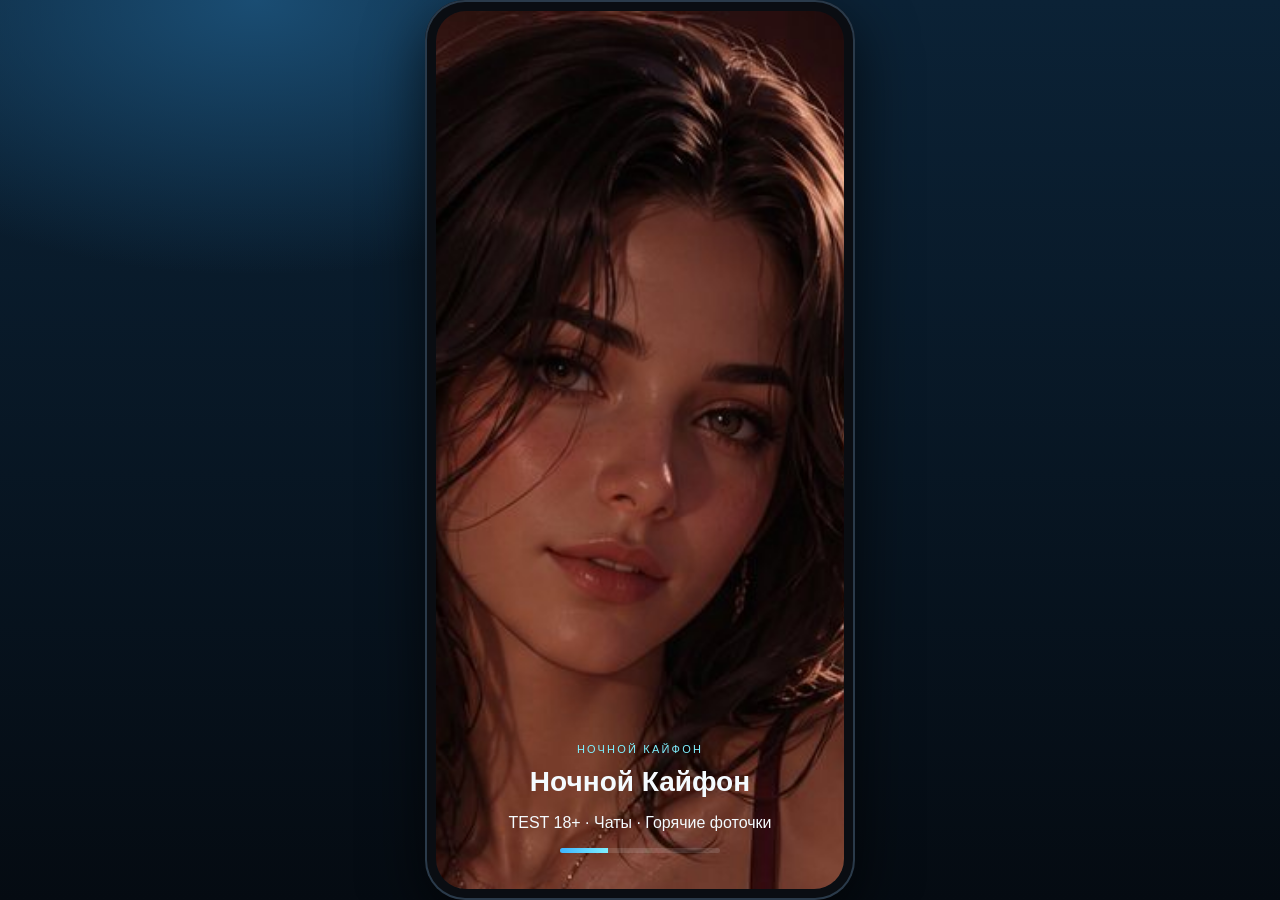
==== game/index.src.html @ 8cf1dea0 "Polish KayPhone: Russian-only UI, long Telegram chats, home widgets Keep the phone shell and four ap" ====
<!DOCTYPE html>
<html lang="ru" translate="no">
<head>
  <meta charset="UTF-8">
  <meta name="viewport" content="width=device-width, initial-scale=1, maximum-scale=1, user-scalable=no, viewport-fit=cover">
  <meta name="apple-mobile-web-app-capable" content="yes">
  <meta name="mobile-web-app-capable" content="yes">
  <meta name="theme-color" content="#071018">
  <meta name="google" content="notranslate">
  <title>Ночной Кайфон</title>
  <link rel="stylesheet" href="css/app.css">
  <script src="/sdk.js"></script>
</head>
<body>
  <div id="app">
    <div class="phone">
      <div class="phone-screen">
        <div class="status"><span id="clock">21:14</span><span>KayPhone</span><span>▮▮▮</span></div>
        <div id="boot" class="boot">
          <div class="boot-glow"></div>
          <img class="boot-hero" src="assets/img/hero.jpg" alt="">
          <div class="boot-copy">
            <p class="boot-kicker">ночной кайфон</p>
            <h1>Ночной Кайфон</h1>
            <p class="boot-sub">TEST 18+ · Чаты · Горячие фоточки</p>
            <div class="boot-bar"><i></i></div>
          </div>
        </div>
        <div id="view" class="view hidden"></div>
        <div id="toast" class="toast hidden"></div>
        <div id="modal" class="modal hidden"></div>
        <div id="pause" class="pause hidden">
          <div class="pause-card"><h2>Пауза</h2><p>Игра на паузе, звук выключен</p></div>
        </div>
        <div class="homebar"><button type="button" onclick="Game.showHome()" aria-label="домой"><i></i></button></div>
      </div>
    </div>
  </div>
  <script src="js/i18n.js"></script>
  <script src="js/content.js"></script>
  <script src="js/chats.js"></script>
  <script src="js/audio.js"></script>
  <script src="js/platform.js"></script>
  <script src="js/app.js"></script>
</body>
</html>
---- game/css/app.css ----
:root {
  --bg: #071018;
  --cyan: #7ef0ff;
  --blue: #3db4ff;
  --gold: #ffd15a;
  --text: #f4fbff;
  --muted: #9bb8cc;
  --line: rgba(140, 220, 255, 0.28);
  --tg-in: #1e2c3a;
  --tg-out: #2b6ea3;
  --safe: env(safe-area-inset-top, 0px);
  --safeb: env(safe-area-inset-bottom, 0px);
}
* { box-sizing: border-box; -webkit-tap-highlight-color: transparent; }
html, body {
  margin: 0; padding: 0; width: 100%; height: 100%;
  overflow: hidden; background: #050b12; color: var(--text);
  font-family: "Segoe UI", "Nunito", "Trebuchet MS", sans-serif;
  user-select: none; -webkit-user-select: none; -webkit-touch-callout: none;
  overscroll-behavior: none; touch-action: manipulation;
}
img { -webkit-user-drag: none; pointer-events: none; }
button { cursor: pointer; font: inherit; color: inherit; }
#app {
  width: 100%; height: 100%; margin: 0 auto;
  max-width: min(100vw, calc(100vh * 2));
  max-height: min(100vh, calc(100vw * 2));
  display: flex; align-items: center; justify-content: center;
  background:
    radial-gradient(900px 500px at 20% 0%, #1a4d73 0%, transparent 55%),
    linear-gradient(180deg, #0b2236, #050b12);
}
.hidden { display: none !important; }

.phone {
  width: min(430px, 100%);
  height: min(100%, 900px);
  background: #0a0d12;
  border-radius: 40px;
  padding: 11px;
  box-shadow: 0 20px 60px #000a, inset 0 0 0 2px #2a3a4a;
  display: flex; flex-direction: column;
}
.phone-screen {
  flex: 1; min-height: 0; border-radius: 30px; overflow: hidden;
  background: #071018; display: flex; flex-direction: column; position: relative;
}
.status {
  height: 28px; flex-shrink: 0; display: flex; align-items: center; justify-content: space-between;
  padding: 8px 16px 0; font-size: 12px; font-weight: 700; z-index: 5;
}
.status span { opacity: .9; }
.homebar {
  height: 22px; flex-shrink: 0; display: flex; align-items: center; justify-content: center;
  background: #071018;
}
.homebar i {
  width: 120px; height: 5px; border-radius: 99px; background: #dbefff; display: block; border: 0;
}
.homebar button { background: none; border: 0; padding: 8px 40px; }

.boot { position: absolute; inset: 0; z-index: 20; }
.boot-hero { position: absolute; inset: 0; width: 100%; height: 100%; object-fit: cover; }
.boot-glow { position: absolute; inset: 0; background: linear-gradient(180deg, transparent, #071018 78%); }
.boot-copy { position: absolute; left: 0; right: 0; bottom: 36px; text-align: center; padding: 0 16px; }
.boot h1 { margin: 0; font-size: 28px; }
.boot-kicker { letter-spacing: .2em; text-transform: uppercase; color: var(--cyan); font-size: 11px; }
.boot-bar { width: 160px; height: 5px; margin: 12px auto 0; border-radius: 99px; background: #fff2; overflow: hidden; }
.boot-bar i { display: block; height: 100%; width: 30%; background: linear-gradient(90deg, var(--blue), var(--cyan)); animation: load 1.1s ease infinite; }
@keyframes load { 0% { transform: translateX(-100%); } 100% { transform: translateX(400%); } }

.view { flex: 1; min-height: 0; display: flex; flex-direction: column; position: relative; }
.topbar {
  height: 48px; display: flex; align-items: center; gap: 8px; padding: 0 10px; flex-shrink: 0;
  background: rgba(8,20,32,.92);
}
.topbar h2 { flex: 1; margin: 0; font-size: 16px; white-space: nowrap; overflow: hidden; text-overflow: ellipsis; }
.icon-btn, .coin-chip {
  border: 1px solid var(--line); background: rgba(255,255,255,.06);
  border-radius: 999px; min-height: 34px; min-width: 34px;
  display: inline-flex; align-items: center; justify-content: center; padding: 0 10px;
}
.coin-chip { color: var(--gold); font-weight: 800; font-size: 13px; }

.scroll {
  flex: 1; min-height: 0; overflow-y: auto; overflow-x: hidden;
  -webkit-overflow-scrolling: touch; overscroll-behavior: contain; touch-action: pan-y;
  padding: 10px 12px 16px;
}
.scroll::-webkit-scrollbar { width: 4px; }
.scroll::-webkit-scrollbar-thumb { background: rgba(80,190,255,.45); border-radius: 99px; }

.home {
  flex: 1; min-height: 0; background: #071018 url("assets/img/ui/home-wall.jpg") center/cover no-repeat;
  display: flex; flex-direction: column; padding: 18px 16px 10px;
}
.home-clock { text-align: center; color: #fff; text-shadow: 0 2px 12px #000a; padding: 8px 0 12px; }
.home-clock .time { font-size: 58px; font-weight: 200; letter-spacing: 2px; line-height: 1; }
.home-clock .date { font-size: 15px; margin-top: 4px; opacity: .92; }
.home-clock .greet { font-size: 13px; margin-top: 6px; color: #c6f4ff; }
.home-notifs { display: flex; flex-direction: column; gap: 8px; margin: 4px 0 12px; }
.notif {
  width: 100%; text-align: left; display: flex; gap: 10px; align-items: center;
  background: rgba(16, 24, 36, .62); backdrop-filter: blur(10px);
  border: 1px solid rgba(255,255,255,.14); border-radius: 16px; padding: 8px 10px;
}
.notif img { width: 40px; height: 40px; border-radius: 12px; object-fit: cover; pointer-events: none; }
.notif b { display: block; font-size: 13px; }
.home-grid {
  margin-top: auto; display: grid; grid-template-columns: 1fr 1fr; gap: 16px 12px; padding: 8px 8px 4px;
}
.app-ico { background: none; border: 0; display: flex; flex-direction: column; align-items: center; gap: 6px; position: relative; }
.app-ico .ico-wrap { position: relative; width: 64px; height: 64px; }
.app-ico img {
  width: 64px; height: 64px; border-radius: 16px; object-fit: cover;
  box-shadow: 0 8px 20px #0006; pointer-events: none;
}
.app-ico span { font-size: 11px; font-weight: 700; text-shadow: 0 1px 4px #000; text-align: center; line-height: 1.2; }
.app-badge {
  position: absolute; top: -5px; right: -6px; min-width: 18px; height: 18px; padding: 0 5px;
  background: #ff3b30; color: #fff; border-radius: 99px; font-size: 11px; font-weight: 800;
  display: flex; align-items: center; justify-content: center; box-shadow: 0 2px 6px #0008;
}

.card {
  width: 100%; text-align: left; background: rgba(20,70,110,.78); border: 1px solid var(--line);
  border-radius: 16px; padding: 10px; display: flex; gap: 10px; align-items: center;
}
.avatar { width: 52px; height: 52px; border-radius: 50%; object-fit: cover; flex-shrink: 0; border: 2px solid var(--cyan); }
.avatar.sq { border-radius: 16px; }
.muted { color: var(--muted); font-size: 12px; }
.preview { color: #9ad8ff; font-size: 12px; margin-top: 2px; white-space: nowrap; overflow: hidden; text-overflow: ellipsis; }
.btn {
  border: 0; border-radius: 14px; min-height: 44px; padding: 0 14px; font-weight: 800;
  background: linear-gradient(135deg, var(--blue), #6a7bff); color: #fff;
}
.btn.sec { background: rgba(255,255,255,.08); border: 1px solid var(--line); }
.btn.gold { background: linear-gradient(135deg, #ffd15a, #ff9a3c); color: #3a2200; }
.btn.cyan { background: linear-gradient(135deg, #5ce1ff, #4f8cff); }
.btn-row { display: flex; gap: 8px; }
.btn-row .btn { flex: 1; }

.photo-grid { display: grid; grid-template-columns: repeat(2, 1fr); gap: 8px; }
.photo-card { position: relative; border-radius: 14px; overflow: hidden; aspect-ratio: 3/4; border: 1px solid var(--line); }
.photo-card img { width: 100%; height: 100%; object-fit: cover; }
.photo-card.locked img { filter: blur(14px) saturate(1.15); transform: scale(1.08); }
.photo-card .meta {
  position: absolute; left: 0; right: 0; bottom: 0; padding: 6px;
  background: linear-gradient(180deg, transparent, #000c);
  display: flex; justify-content: space-between;
}
.lock-ico { position: absolute; top: 50%; left: 50%; transform: translate(-50%,-50%); font-size: 24px; }
.badge { background: rgba(0,0,0,.45); border-radius: 8px; padding: 3px 7px; font-size: 11px; }
.badge.hot { background: #ff2d7a; font-weight: 800; }
.badge.gold { background: var(--gold); color: #3a2200; font-weight: 800; }

.q-card { background: rgba(20,70,110,.78); border: 1px solid var(--line); border-radius: 16px; padding: 14px; }
.progress { height: 7px; background: #fff1; border-radius: 99px; overflow: hidden; margin: 8px 0 12px; }
.progress i { display: block; height: 100%; background: linear-gradient(90deg, var(--blue), var(--cyan)); }
.answers { display: flex; flex-direction: column; gap: 8px; }
.answer, .choice {
  text-align: left; min-height: 46px; border-radius: 12px; border: 1px solid var(--line);
  background: rgba(255,255,255,.07); padding: 10px 12px;
}
.result { text-align: center; }
.result .big { font-size: 24px; margin: 8px 0; }
.stars { color: var(--gold); letter-spacing: 3px; }

.tg-list { background: #0e1621; }
.tg-item { width: 100%; background: #17212b; border: 0; border-bottom: 1px solid #0e1621; border-radius: 0; }
.tg-item .avatar { border-color: #2b5278; }
.tg-head {
  height: 54px; display: flex; align-items: center; gap: 8px; padding: 0 8px; flex-shrink: 0;
  background: #17212b;
}
.tg-head h2 { margin: 0; font-size: 16px; line-height: 1.1; }
.tg-head .sub { font-size: 11px; color: #6ab2f2; }
.tg-head .avatar { width: 38px; height: 38px; border-width: 0; }
.tg {
  flex: 1; min-height: 0; display: flex; flex-direction: column;
  background: #0e1621 url("assets/img/ui/tg-wall.jpg") center/cover no-repeat;
}
.messages { display: flex; flex-direction: column; gap: 6px; padding: 8px 8px 12px; }
.bubble {
  max-width: 82%; padding: 8px 10px; border-radius: 14px; line-height: 1.35; font-size: 14px;
  word-wrap: break-word;
}
.bubble.her { align-self: flex-start; background: var(--tg-in); border-bottom-left-radius: 4px; }
.bubble.me { align-self: flex-end; background: var(--tg-out); border-bottom-right-radius: 4px; }
.bubble img.att {
  display: block; width: min(220px, 70vw); height: auto; border-radius: 10px; margin-bottom: 6px;
  pointer-events: auto; cursor: pointer;
}
.choices { display: flex; flex-direction: column; gap: 6px; padding: 6px 8px 8px; background: rgba(7,16,24,.55); }
.choice { background: rgba(23,33,43,.92); }
.tg-input {
  height: 42px; margin: 0 8px 8px; border-radius: 18px; background: #17212b;
  display: flex; align-items: center; padding: 0 12px; color: #6c7f8f; font-size: 13px;
}
.dot { width: 9px; height: 9px; background: #39ff95; border-radius: 50%; display: inline-block; box-shadow: 0 0 6px #39ff95; }
.typing { align-self: flex-start; background: var(--tg-in); padding: 8px 12px; border-radius: 14px; display: flex; gap: 4px; }
.typing i {
  width: 6px; height: 6px; border-radius: 50%; background: #9bb8cc; display: block;
  animation: typ 1s infinite;
}
.typing i:nth-child(2) { animation-delay: .15s; }
.typing i:nth-child(3) { animation-delay: .3s; }
@keyframes typ { 0%, 80%, 100% { opacity: .25; transform: translateY(0); } 40% { opacity: 1; transform: translateY(-3px); } }
.unread {
  min-width: 18px; height: 18px; border-radius: 99px; background: #2ea6ff; color: #fff;
  font-size: 11px; font-weight: 800; display: inline-flex; align-items: center; justify-content: center; padding: 0 5px;
}

.stat-row { display: grid; grid-template-columns: 1fr 1fr; gap: 8px; margin: 8px 0; }
.stat { background: rgba(255,255,255,.07); border-radius: 14px; padding: 12px; text-align: center; }
.stat b { display: block; font-size: 20px; color: var(--gold); }

.toast {
  position: absolute; left: 50%; bottom: 36px; transform: translateX(-50%);
  background: #12344f; border: 1px solid var(--line); padding: 8px 12px; border-radius: 12px;
  z-index: 30; max-width: 90%; font-size: 13px;
}
.modal {
  position: absolute; inset: 0; background: rgba(5,10,16,.72); display: flex; align-items: flex-end;
  justify-content: center; z-index: 40; padding: 12px;
}
.modal-card { width: 100%; background: #154262; border: 1px solid var(--line); border-radius: 18px; padding: 14px; }
.pause {
  position: absolute; inset: 0; background: rgba(6,12,20,.82); display: flex; align-items: center;
  justify-content: center; z-index: 50;
}
.pause-card { text-align: center; }
.img-zoom { width: 100%; border-radius: 12px; max-height: 58vh; object-fit: contain; pointer-events: none; }
@media (max-width: 520px) {
  .phone { width: 100%; height: 100%; border-radius: 0; padding: 0; box-shadow: none; }
  .phone-screen { border-radius: 0; }
}
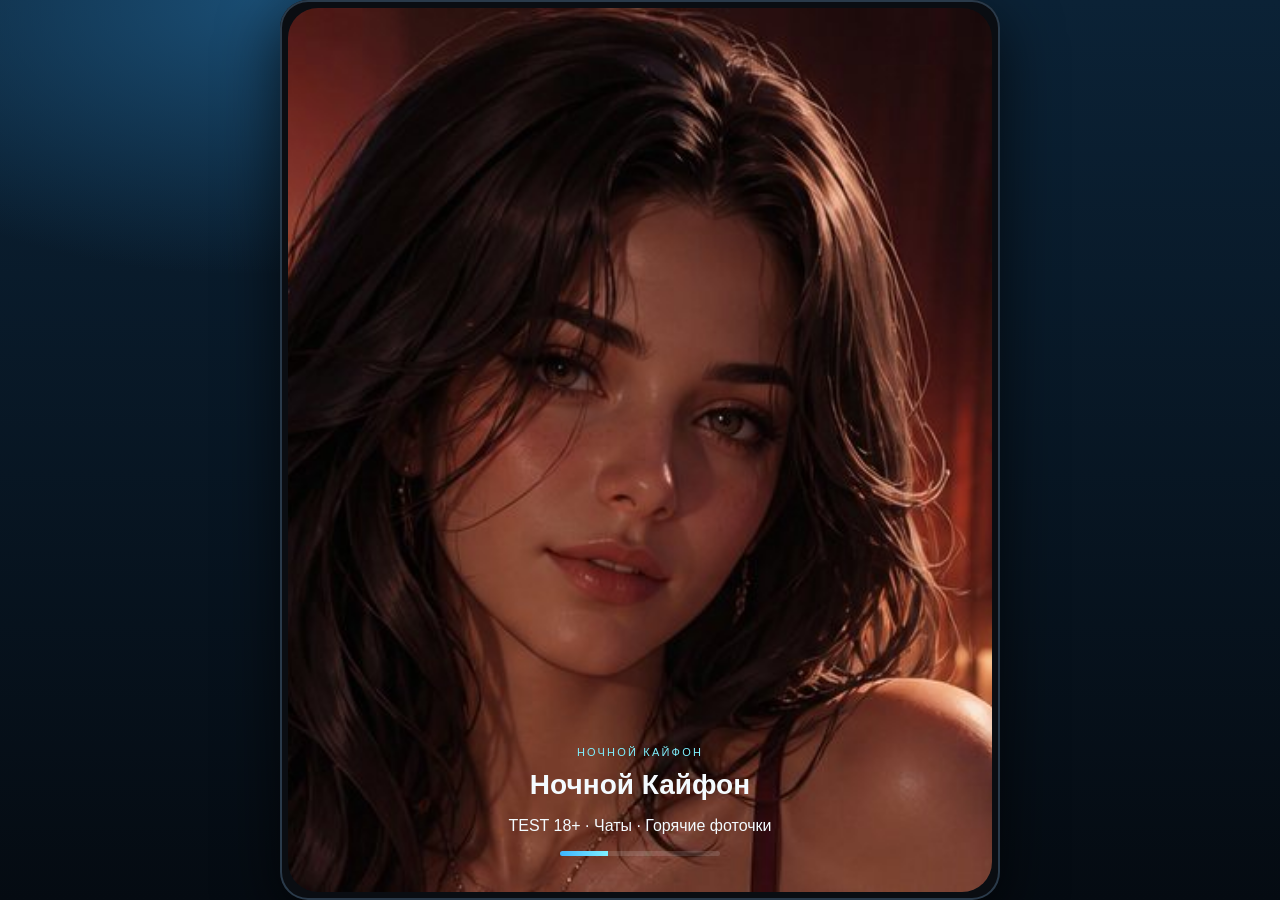
==== commit a6d6ddde: "Use relative ./asset paths and enlarge the KayPhone screen Game images now resolve from the HTML fol" ====
--- a/game/index.src.html
+++ b/game/index.src.html
@@ -8,7 +8,7 @@
   <meta name="theme-color" content="#071018">
   <meta name="google" content="notranslate">
   <title>Ночной Кайфон</title>
-  <link rel="stylesheet" href="css/app.css">
+  <link rel="stylesheet" href="./css/app.css">
   <script src="/sdk.js"></script>
 </head>
 <body>
@@ -18,7 +18,7 @@
         <div class="status"><span id="clock">21:14</span><span>KayPhone</span><span>▮▮▮</span></div>
         <div id="boot" class="boot">
           <div class="boot-glow"></div>
-          <img class="boot-hero" src="assets/img/hero.jpg" alt="">
+          <img class="boot-hero" src="./assets/img/hero.jpg" alt="">
           <div class="boot-copy">
             <p class="boot-kicker">ночной кайфон</p>
             <h1>Ночной Кайфон</h1>
@@ -36,11 +36,11 @@
       </div>
     </div>
   </div>
-  <script src="js/i18n.js"></script>
-  <script src="js/content.js"></script>
-  <script src="js/chats.js"></script>
-  <script src="js/audio.js"></script>
-  <script src="js/platform.js"></script>
-  <script src="js/app.js"></script>
+  <script src="./js/i18n.js"></script>
+  <script src="./js/content.js"></script>
+  <script src="./js/chats.js"></script>
+  <script src="./js/audio.js"></script>
+  <script src="./js/platform.js"></script>
+  <script src="./js/app.js"></script>
 </body>
 </html>
--- a/game/css/app.css
+++ b/game/css/app.css
@@ -25,7 +25,7 @@
   width: 100%; height: 100%; margin: 0 auto;
   max-width: min(100vw, calc(100vh * 2));
   max-height: min(100vh, calc(100vw * 2));
-  display: flex; align-items: center; justify-content: center;
+  display: flex; align-items: stretch; justify-content: center;
   background:
     radial-gradient(900px 500px at 20% 0%, #1a4d73 0%, transparent 55%),
     linear-gradient(180deg, #0b2236, #050b12);
@@ -33,11 +33,11 @@
 .hidden { display: none !important; }
 
 .phone {
-  width: min(430px, 100%);
-  height: min(100%, 900px);
+  width: min(720px, 100%);
+  height: 100%;
   background: #0a0d12;
-  border-radius: 40px;
-  padding: 11px;
+  border-radius: 28px;
+  padding: 8px;
   box-shadow: 0 20px 60px #000a, inset 0 0 0 2px #2a3a4a;
   display: flex; flex-direction: column;
 }
@@ -91,11 +91,11 @@
 .scroll::-webkit-scrollbar-thumb { background: rgba(80,190,255,.45); border-radius: 99px; }
 
 .home {
-  flex: 1; min-height: 0; background: #071018 url("assets/img/ui/home-wall.jpg") center/cover no-repeat;
+  flex: 1; min-height: 0; background: #071018 url("../assets/img/ui/home-wall.jpg") center/cover no-repeat;
   display: flex; flex-direction: column; padding: 18px 16px 10px;
 }
 .home-clock { text-align: center; color: #fff; text-shadow: 0 2px 12px #000a; padding: 8px 0 12px; }
-.home-clock .time { font-size: 58px; font-weight: 200; letter-spacing: 2px; line-height: 1; }
+.home-clock .time { font-size: 72px; font-weight: 200; letter-spacing: 2px; line-height: 1; }
 .home-clock .date { font-size: 15px; margin-top: 4px; opacity: .92; }
 .home-clock .greet { font-size: 13px; margin-top: 6px; color: #c6f4ff; }
 .home-notifs { display: flex; flex-direction: column; gap: 8px; margin: 4px 0 12px; }
@@ -110,9 +110,9 @@
   margin-top: auto; display: grid; grid-template-columns: 1fr 1fr; gap: 16px 12px; padding: 8px 8px 4px;
 }
 .app-ico { background: none; border: 0; display: flex; flex-direction: column; align-items: center; gap: 6px; position: relative; }
-.app-ico .ico-wrap { position: relative; width: 64px; height: 64px; }
+.app-ico .ico-wrap { position: relative; width: 76px; height: 76px; }
 .app-ico img {
-  width: 64px; height: 64px; border-radius: 16px; object-fit: cover;
+  width: 76px; height: 76px; border-radius: 18px; object-fit: cover;
   box-shadow: 0 8px 20px #0006; pointer-events: none;
 }
 .app-ico span { font-size: 11px; font-weight: 700; text-shadow: 0 1px 4px #000; text-align: center; line-height: 1.2; }
@@ -178,7 +178,7 @@
 .tg-head .avatar { width: 38px; height: 38px; border-width: 0; }
 .tg {
   flex: 1; min-height: 0; display: flex; flex-direction: column;
-  background: #0e1621 url("assets/img/ui/tg-wall.jpg") center/cover no-repeat;
+  background: #0e1621 url("../assets/img/ui/tg-wall.jpg") center/cover no-repeat;
 }
 .messages { display: flex; flex-direction: column; gap: 6px; padding: 8px 8px 12px; }
 .bubble {
@@ -231,7 +231,7 @@
 }
 .pause-card { text-align: center; }
 .img-zoom { width: 100%; border-radius: 12px; max-height: 58vh; object-fit: contain; pointer-events: none; }
-@media (max-width: 520px) {
+@media (max-width: 760px) {
   .phone { width: 100%; height: 100%; border-radius: 0; padding: 0; box-shadow: none; }
   .phone-screen { border-radius: 0; }
 }
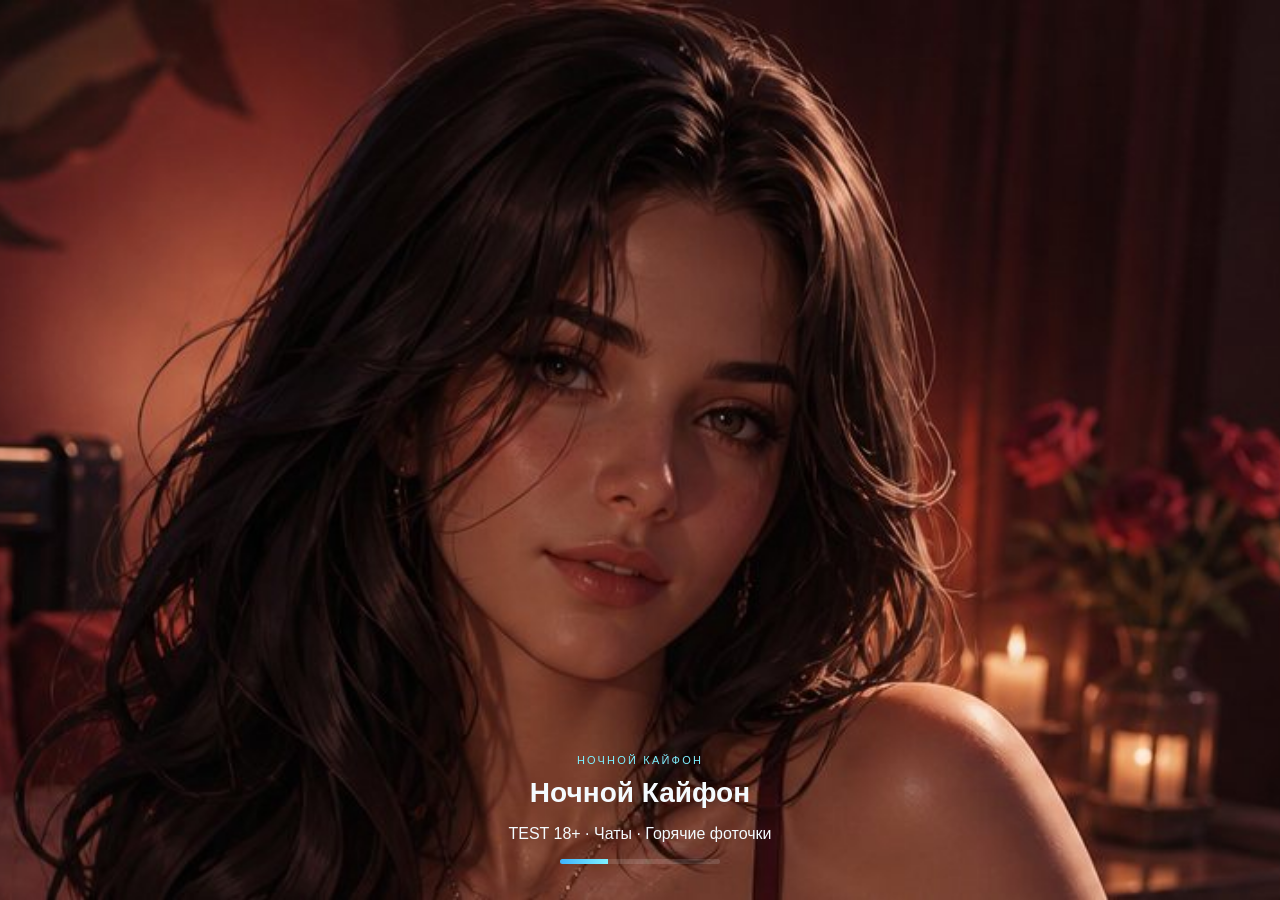
==== commit d0fe1635: "Put photos in a top-level photos folder inside the zip Windows Explorer hid images under assets/img/" ====
--- a/game/index.src.html
+++ b/game/index.src.html
@@ -18,7 +18,7 @@
         <div class="status"><span id="clock">21:14</span><span>KayPhone</span><span>▮▮▮</span></div>
         <div id="boot" class="boot">
           <div class="boot-glow"></div>
-          <img class="boot-hero" src="./assets/img/hero.jpg" alt="">
+          <img class="boot-hero" src="./ui/hero.jpg" alt="">
           <div class="boot-copy">
             <p class="boot-kicker">ночной кайфон</p>
             <h1>Ночной Кайфон</h1>
--- a/game/css/app.css
+++ b/game/css/app.css
@@ -33,16 +33,16 @@
 .hidden { display: none !important; }
 
 .phone {
-  width: min(720px, 100%);
+  width: 100%;
   height: 100%;
   background: #0a0d12;
-  border-radius: 28px;
-  padding: 8px;
-  box-shadow: 0 20px 60px #000a, inset 0 0 0 2px #2a3a4a;
+  border-radius: 0;
+  padding: 0;
+  box-shadow: none;
   display: flex; flex-direction: column;
 }
 .phone-screen {
-  flex: 1; min-height: 0; border-radius: 30px; overflow: hidden;
+  flex: 1; min-height: 0; border-radius: 0; overflow: hidden;
   background: #071018; display: flex; flex-direction: column; position: relative;
 }
 .status {
@@ -91,7 +91,7 @@
 .scroll::-webkit-scrollbar-thumb { background: rgba(80,190,255,.45); border-radius: 99px; }
 
 .home {
-  flex: 1; min-height: 0; background: #071018 url("../assets/img/ui/home-wall.jpg") center/cover no-repeat;
+  flex: 1; min-height: 0; background: #071018 url("../ui/home-wall.jpg") center/cover no-repeat;
   display: flex; flex-direction: column; padding: 18px 16px 10px;
 }
 .home-clock { text-align: center; color: #fff; text-shadow: 0 2px 12px #000a; padding: 8px 0 12px; }
@@ -178,7 +178,7 @@
 .tg-head .avatar { width: 38px; height: 38px; border-width: 0; }
 .tg {
   flex: 1; min-height: 0; display: flex; flex-direction: column;
-  background: #0e1621 url("../assets/img/ui/tg-wall.jpg") center/cover no-repeat;
+  background: #0e1621 url("../ui/tg-wall.jpg") center/cover no-repeat;
 }
 .messages { display: flex; flex-direction: column; gap: 6px; padding: 8px 8px 12px; }
 .bubble {
@@ -231,7 +231,3 @@
 }
 .pause-card { text-align: center; }
 .img-zoom { width: 100%; border-radius: 12px; max-height: 58vh; object-fit: contain; pointer-events: none; }
-@media (max-width: 760px) {
-  .phone { width: 100%; height: 100%; border-radius: 0; padding: 0; box-shadow: none; }
-  .phone-screen { border-radius: 0; }
-}
